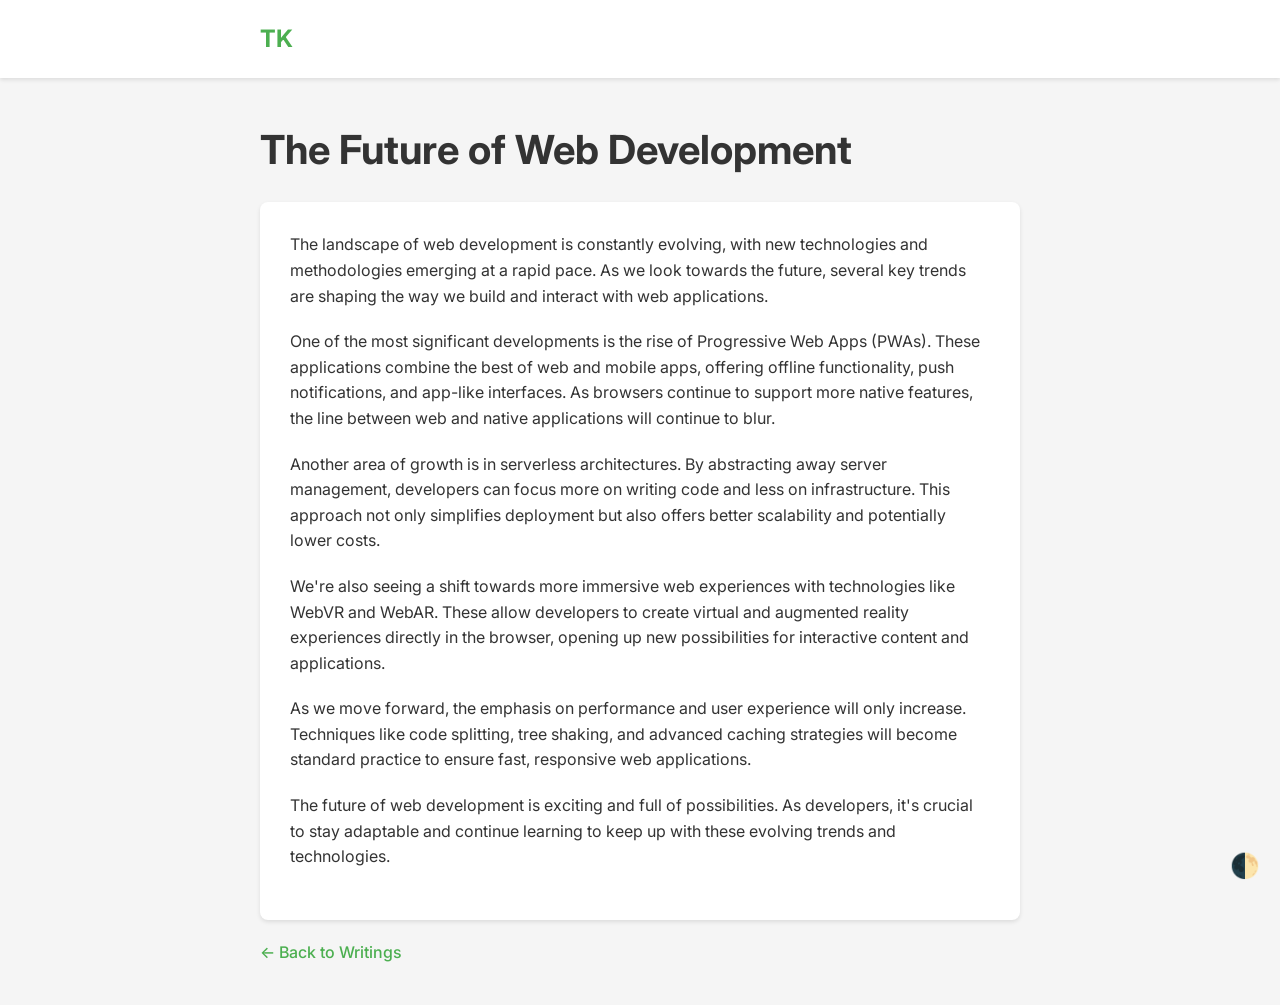
==== writings/writing1.html @ 6503d367 "Update writing1.html" ====
<!DOCTYPE html>
<html lang="en">
<head>
  <meta charset="UTF-8">
  <meta name="viewport" content="width=device-width, initial-scale=1.0">
  <title>Tanishk's Writings</title>
  <link rel="preconnect" href="https://fonts.googleapis.com">
  <link rel="preconnect" href="https://fonts.gstatic.com" crossorigin>
  <link href="https://fonts.googleapis.com/css2?family=Inter:wght@400;500;700&display=swap" rel="stylesheet">
  <style>
    :root {
      --bg-color: #f5f5f5;
      --text-color: #333333;
      --accent-color: #4caf50;
      --secondary-bg: #ffffff;
      --border-color: #e0e0e0;
    }

    .dark-mode {
      --bg-color: #131313;
      --text-color: #ffffff;
      --accent-color: #4caf50;
      --secondary-bg: #1a1a1a;
      --border-color: #333;
    }

    * {
      margin: 0;
      padding: 0;
      box-sizing: border-box;
    }

    body {
      background-color: var(--bg-color);
      color: var(--text-color);
      font-family: 'Inter', sans-serif;
      line-height: 1.6;
      transition: background-color 0.3s, color 0.3s;
    }

    .container {
      max-width: 800px;
      margin: 0 auto;
      padding: 0 20px;
    }

    header {
      background-color: var(--secondary-bg);
      padding: 20px 0;
      box-shadow: 0 2px 4px rgba(0,0,0,0.1);
    }

    nav {
      display: flex;
      justify-content: space-between;
      align-items: center;
    }

    .logo {
      font-size: 1.5rem;
      font-weight: 700;
      color: var(--accent-color);
      text-decoration: none;
    }

    main {
      padding: 40px 0;
    }

    h1 {
      font-size: 2.5rem;
      font-weight: 700;
      margin-bottom: 20px;
    }

    .content {
      background-color: var(--secondary-bg);
      padding: 30px;
      border-radius: 8px;
      box-shadow: 0 2px 4px rgba(0,0,0,0.1);
    }

    .content p {
      margin-bottom: 20px;
    }

    .back-link {
      display: inline-block;
      margin-top: 20px;
      color: var(--accent-color);
      text-decoration: none;
      font-weight: 500;
      transition: color 0.2s;
    }

    .back-link:hover {
      color: var(--text-color);
    }

    .theme-toggle {
      background: none;
      border: none;
      color: var(--text-color);
      font-size: 1.5rem;
      cursor: pointer;
      position: fixed;
      bottom: 20px;
      right: 20px;
      transition: color 0.2s;
    }

    .theme-toggle:hover {
      color: var(--accent-color);
    }

    @media (max-width: 768px) {
      .content {
        padding: 20px;
      }
    }
  </style>
</head>
<body>
  <header>
    <div class="container">
      <nav>
        <a href="/index.html" class="logo">TK</a>
      </nav>
    </div>
  </header>

  <main>
    <div class="container">
      <h1>The Future of Web Development</h1>
      <div class="content">
        <p>The landscape of web development is constantly evolving, with new technologies and methodologies emerging at a rapid pace. As we look towards the future, several key trends are shaping the way we build and interact with web applications.</p>
        
        <p>One of the most significant developments is the rise of Progressive Web Apps (PWAs). These applications combine the best of web and mobile apps, offering offline functionality, push notifications, and app-like interfaces. As browsers continue to support more native features, the line between web and native applications will continue to blur.</p>
        
        <p>Another area of growth is in serverless architectures. By abstracting away server management, developers can focus more on writing code and less on infrastructure. This approach not only simplifies deployment but also offers better scalability and potentially lower costs.</p>
        
        <p>We're also seeing a shift towards more immersive web experiences with technologies like WebVR and WebAR. These allow developers to create virtual and augmented reality experiences directly in the browser, opening up new possibilities for interactive content and applications.</p>
        
        <p>As we move forward, the emphasis on performance and user experience will only increase. Techniques like code splitting, tree shaking, and advanced caching strategies will become standard practice to ensure fast, responsive web applications.</p>
        
        <p>The future of web development is exciting and full of possibilities. As developers, it's crucial to stay adaptable and continue learning to keep up with these evolving trends and technologies.</p>
      </div>
      <a href="/index.html" class="back-link">← Back to Writings</a>
    </div>
  </main>

  <button class="theme-toggle" onclick="toggleTheme()">🌓</button>

  <script>
    function toggleTheme() {
      document.body.classList.toggle('dark-mode');
    }
  </script>
</body>
</html>
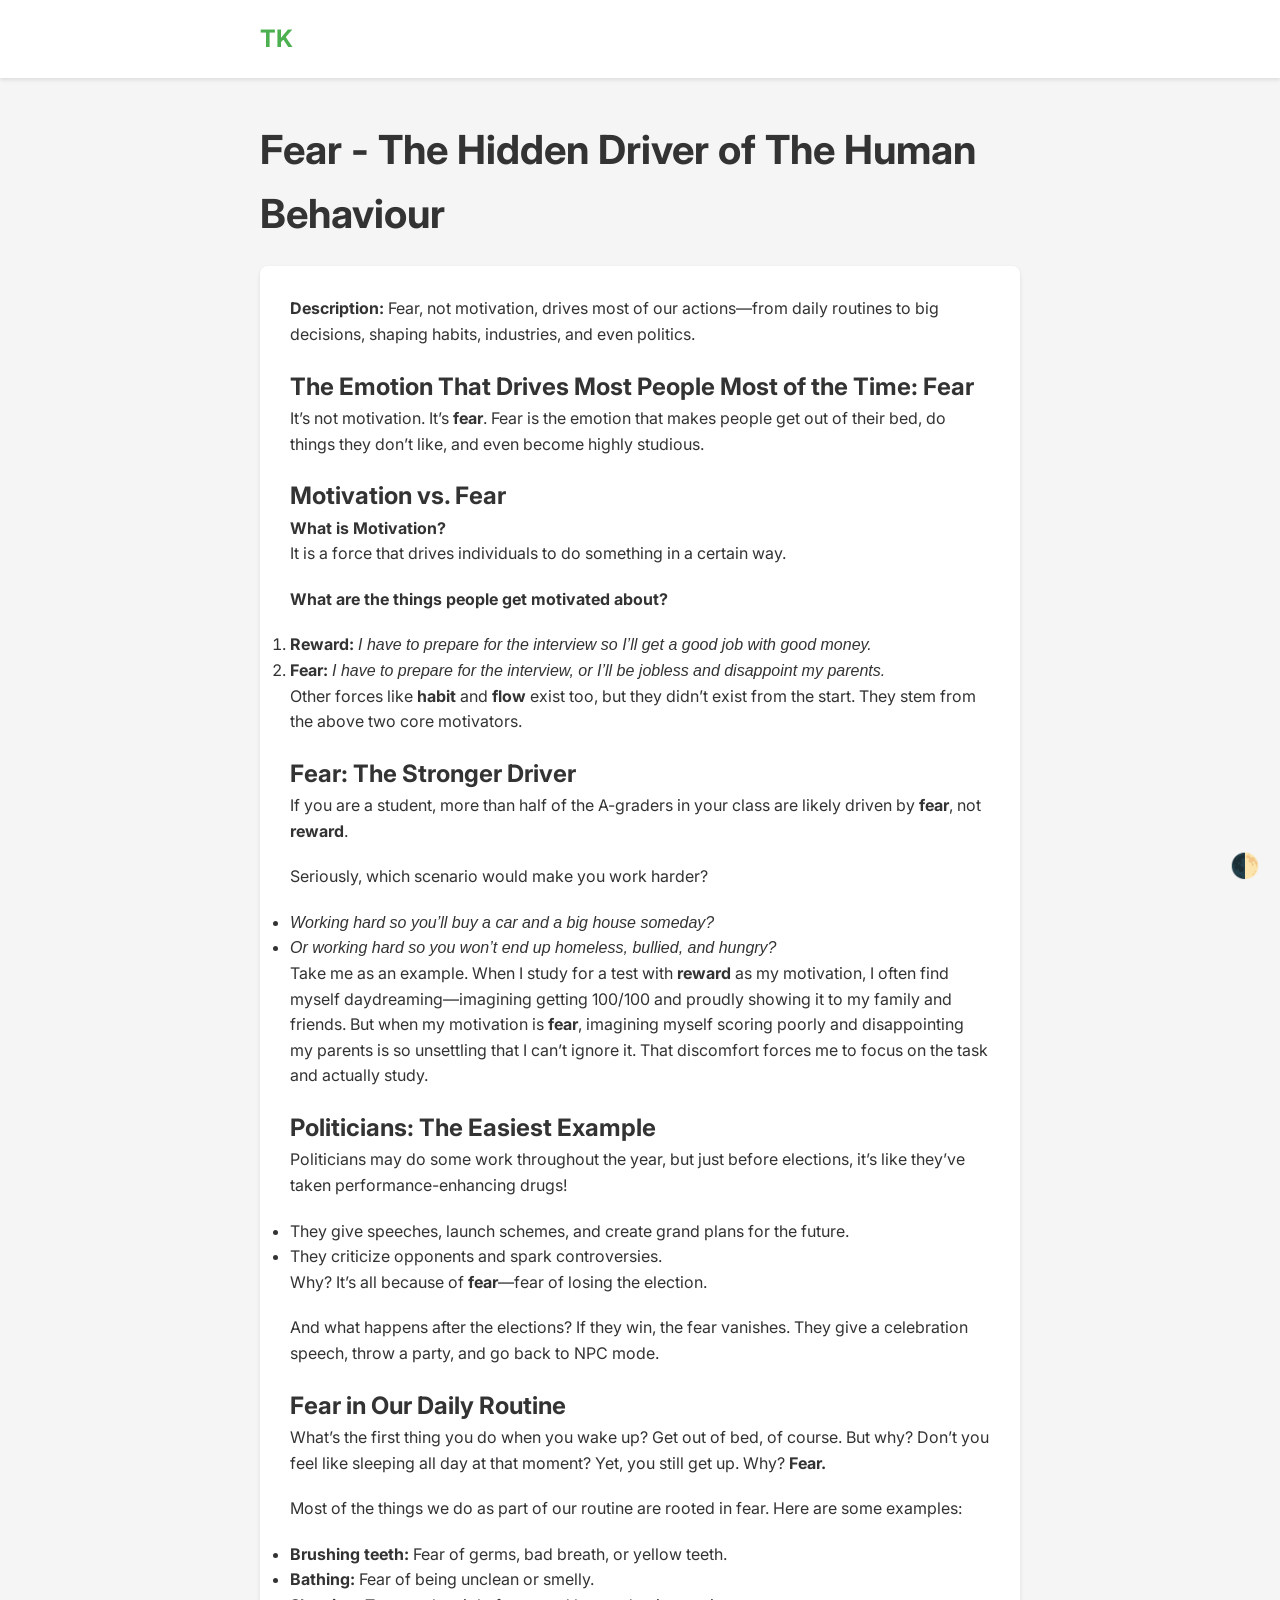
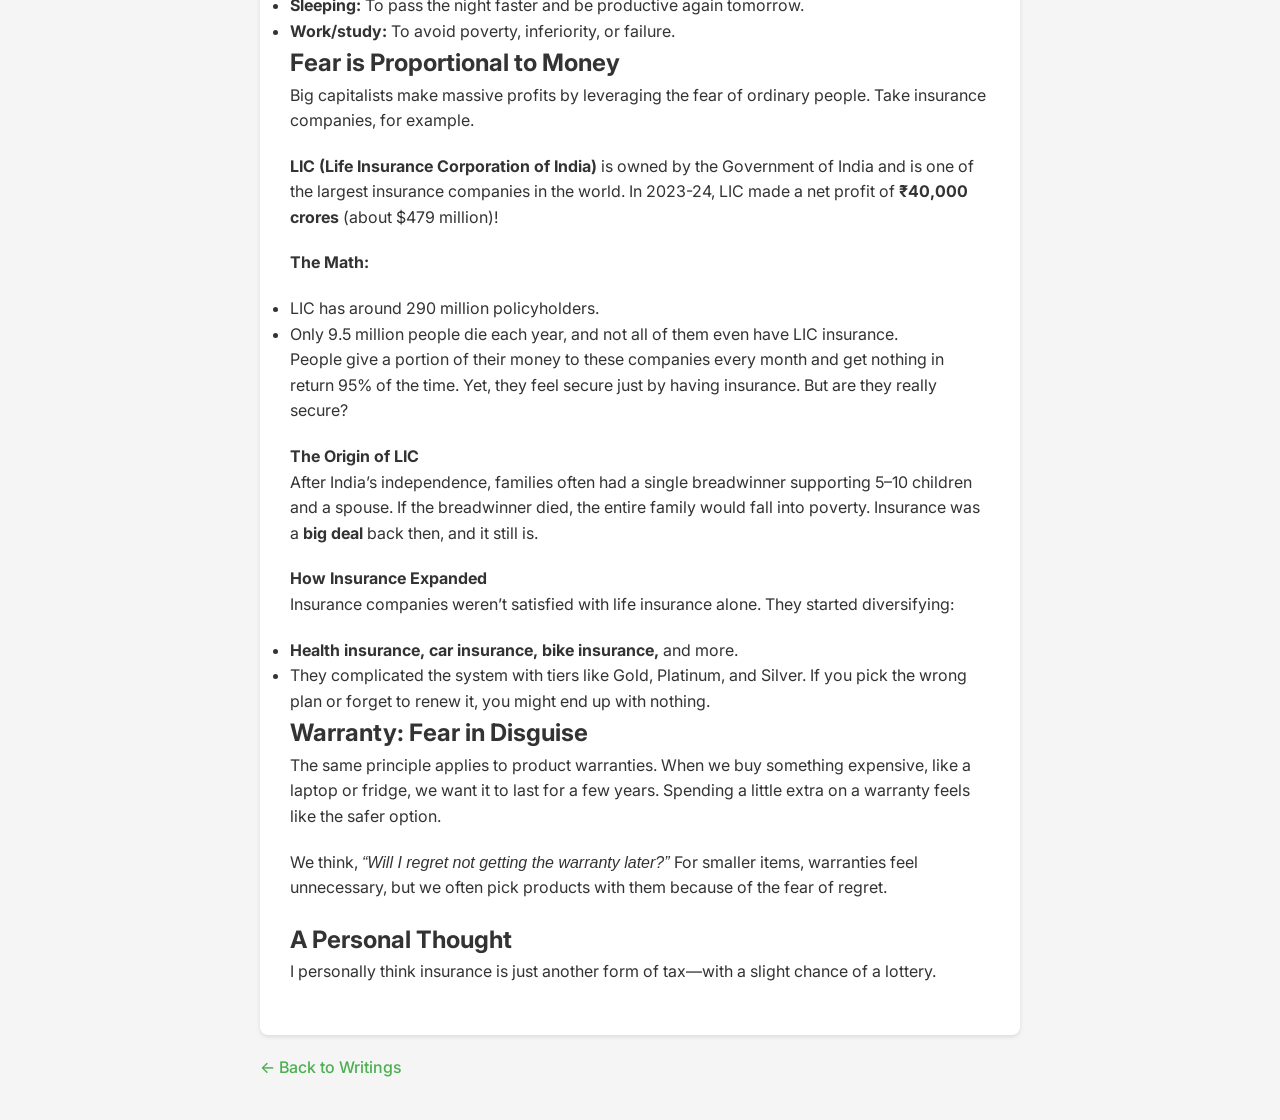
==== commit 1ec78abf: "Update writing1.html" ====
--- a/writings/writing1.html
+++ b/writings/writing1.html
@@ -3,7 +3,7 @@
 <head>
   <meta charset="UTF-8">
   <meta name="viewport" content="width=device-width, initial-scale=1.0">
-  <title>Tanishk's Writings</title>
+  <title>Fear - The Hidden Driver of Human Behavior</title>
   <link rel="preconnect" href="https://fonts.googleapis.com">
   <link rel="preconnect" href="https://fonts.gstatic.com" crossorigin>
   <link href="https://fonts.googleapis.com/css2?family=Inter:wght@400;500;700&display=swap" rel="stylesheet">
@@ -131,20 +131,74 @@
 
   <main>
     <div class="container">
-      <h1>The Future of Web Development</h1>
+      <h1>Fear - The Hidden Driver of The Human Behaviour</h1>
       <div class="content">
-        <p>The landscape of web development is constantly evolving, with new technologies and methodologies emerging at a rapid pace. As we look towards the future, several key trends are shaping the way we build and interact with web applications.</p>
-        
-        <p>One of the most significant developments is the rise of Progressive Web Apps (PWAs). These applications combine the best of web and mobile apps, offering offline functionality, push notifications, and app-like interfaces. As browsers continue to support more native features, the line between web and native applications will continue to blur.</p>
-        
-        <p>Another area of growth is in serverless architectures. By abstracting away server management, developers can focus more on writing code and less on infrastructure. This approach not only simplifies deployment but also offers better scalability and potentially lower costs.</p>
-        
-        <p>We're also seeing a shift towards more immersive web experiences with technologies like WebVR and WebAR. These allow developers to create virtual and augmented reality experiences directly in the browser, opening up new possibilities for interactive content and applications.</p>
-        
-        <p>As we move forward, the emphasis on performance and user experience will only increase. Techniques like code splitting, tree shaking, and advanced caching strategies will become standard practice to ensure fast, responsive web applications.</p>
-        
-        <p>The future of web development is exciting and full of possibilities. As developers, it's crucial to stay adaptable and continue learning to keep up with these evolving trends and technologies.</p>
-      </div>
+  <p><strong>Description:</strong> Fear, not motivation, drives most of our actions—from daily routines to big decisions, shaping habits, industries, and even politics.</p>
+  
+  <h2>The Emotion That Drives Most People Most of the Time: Fear</h2>
+  <p>It’s not motivation. It’s <strong>fear</strong>. Fear is the emotion that makes people get out of their bed, do things they don’t like, and even become highly studious.</p>
+  
+  <h2>Motivation vs. Fear</h2>
+  <p><strong>What is Motivation?</strong><br>It is a force that drives individuals to do something in a certain way.</p>
+  <p><strong>What are the things people get motivated about?</strong></p>
+  <ol>
+    <li><strong>Reward:</strong> <em>I have to prepare for the interview so I’ll get a good job with good money.</em></li>
+    <li><strong>Fear:</strong> <em>I have to prepare for the interview, or I’ll be jobless and disappoint my parents.</em></li>
+  </ol>
+  <p>Other forces like <strong>habit</strong> and <strong>flow</strong> exist too, but they didn’t exist from the start. They stem from the above two core motivators.</p>
+  
+  <h2>Fear: The Stronger Driver</h2>
+  <p>If you are a student, more than half of the A-graders in your class are likely driven by <strong>fear</strong>, not <strong>reward</strong>.</p>
+  <p>Seriously, which scenario would make you work harder?</p>
+  <ul>
+    <li><em>Working hard so you’ll buy a car and a big house someday?</em></li>
+    <li><em>Or working hard so you won’t end up homeless, bullied, and hungry?</em></li>
+  </ul>
+  <p>Take me as an example. When I study for a test with <strong>reward</strong> as my motivation, I often find myself daydreaming—imagining getting 100/100 and proudly showing it to my family and friends. But when my motivation is <strong>fear</strong>, imagining myself scoring poorly and disappointing my parents is so unsettling that I can’t ignore it. That discomfort forces me to focus on the task and actually study.</p>
+  
+  <h2>Politicians: The Easiest Example</h2>
+  <p>Politicians may do some work throughout the year, but just before elections, it’s like they’ve taken performance-enhancing drugs!</p>
+  <ul>
+    <li>They give speeches, launch schemes, and create grand plans for the future.</li>
+    <li>They criticize opponents and spark controversies.</li>
+  </ul>
+  <p>Why? It’s all because of <strong>fear</strong>—fear of losing the election.</p>
+  <p>And what happens after the elections? If they win, the fear vanishes. They give a celebration speech, throw a party, and go back to NPC mode.</p>
+  
+  <h2>Fear in Our Daily Routine</h2>
+  <p>What’s the first thing you do when you wake up? Get out of bed, of course. But why? Don’t you feel like sleeping all day at that moment? Yet, you still get up. Why? <strong>Fear.</strong></p>
+  <p>Most of the things we do as part of our routine are rooted in fear. Here are some examples:</p>
+  <ul>
+    <li><strong>Brushing teeth:</strong> Fear of germs, bad breath, or yellow teeth.</li>
+    <li><strong>Bathing:</strong> Fear of being unclean or smelly.</li>
+    <li><strong>Sleeping:</strong> To pass the night faster and be productive again tomorrow.</li>
+    <li><strong>Work/study:</strong> To avoid poverty, inferiority, or failure.</li>
+  </ul>
+  
+  <h2>Fear is Proportional to Money</h2>
+  <p>Big capitalists make massive profits by leveraging the fear of ordinary people. Take insurance companies, for example.</p>
+  <p><strong>LIC (Life Insurance Corporation of India)</strong> is owned by the Government of India and is one of the largest insurance companies in the world. In 2023-24, LIC made a net profit of <strong>₹40,000 crores</strong> (about $479 million)!</p>
+  <p><strong>The Math:</strong></p>
+  <ul>
+    <li>LIC has around 290 million policyholders.</li>
+    <li>Only 9.5 million people die each year, and not all of them even have LIC insurance.</li>
+  </ul>
+  <p>People give a portion of their money to these companies every month and get nothing in return 95% of the time. Yet, they feel secure just by having insurance. But are they really secure?</p>
+  <p><strong>The Origin of LIC</strong><br>After India’s independence, families often had a single breadwinner supporting 5–10 children and a spouse. If the breadwinner died, the entire family would fall into poverty. Insurance was a <strong>big deal</strong> back then, and it still is.</p>
+  <p><strong>How Insurance Expanded</strong><br>Insurance companies weren’t satisfied with life insurance alone. They started diversifying:</p>
+  <ul>
+    <li><strong>Health insurance, car insurance, bike insurance,</strong> and more.</li>
+    <li>They complicated the system with tiers like Gold, Platinum, and Silver. If you pick the wrong plan or forget to renew it, you might end up with nothing.</li>
+  </ul>
+  
+  <h2>Warranty: Fear in Disguise</h2>
+  <p>The same principle applies to product warranties. When we buy something expensive, like a laptop or fridge, we want it to last for a few years. Spending a little extra on a warranty feels like the safer option.</p>
+  <p>We think, <em>“Will I regret not getting the warranty later?”</em> For smaller items, warranties feel unnecessary, but we often pick products with them because of the fear of regret.</p>
+  
+  <h2>A Personal Thought</h2>
+  <p>I personally think insurance is just another form of tax—with a slight chance of a lottery.</p>
+</div>
+
       <a href="/index.html" class="back-link">← Back to Writings</a>
     </div>
   </main>
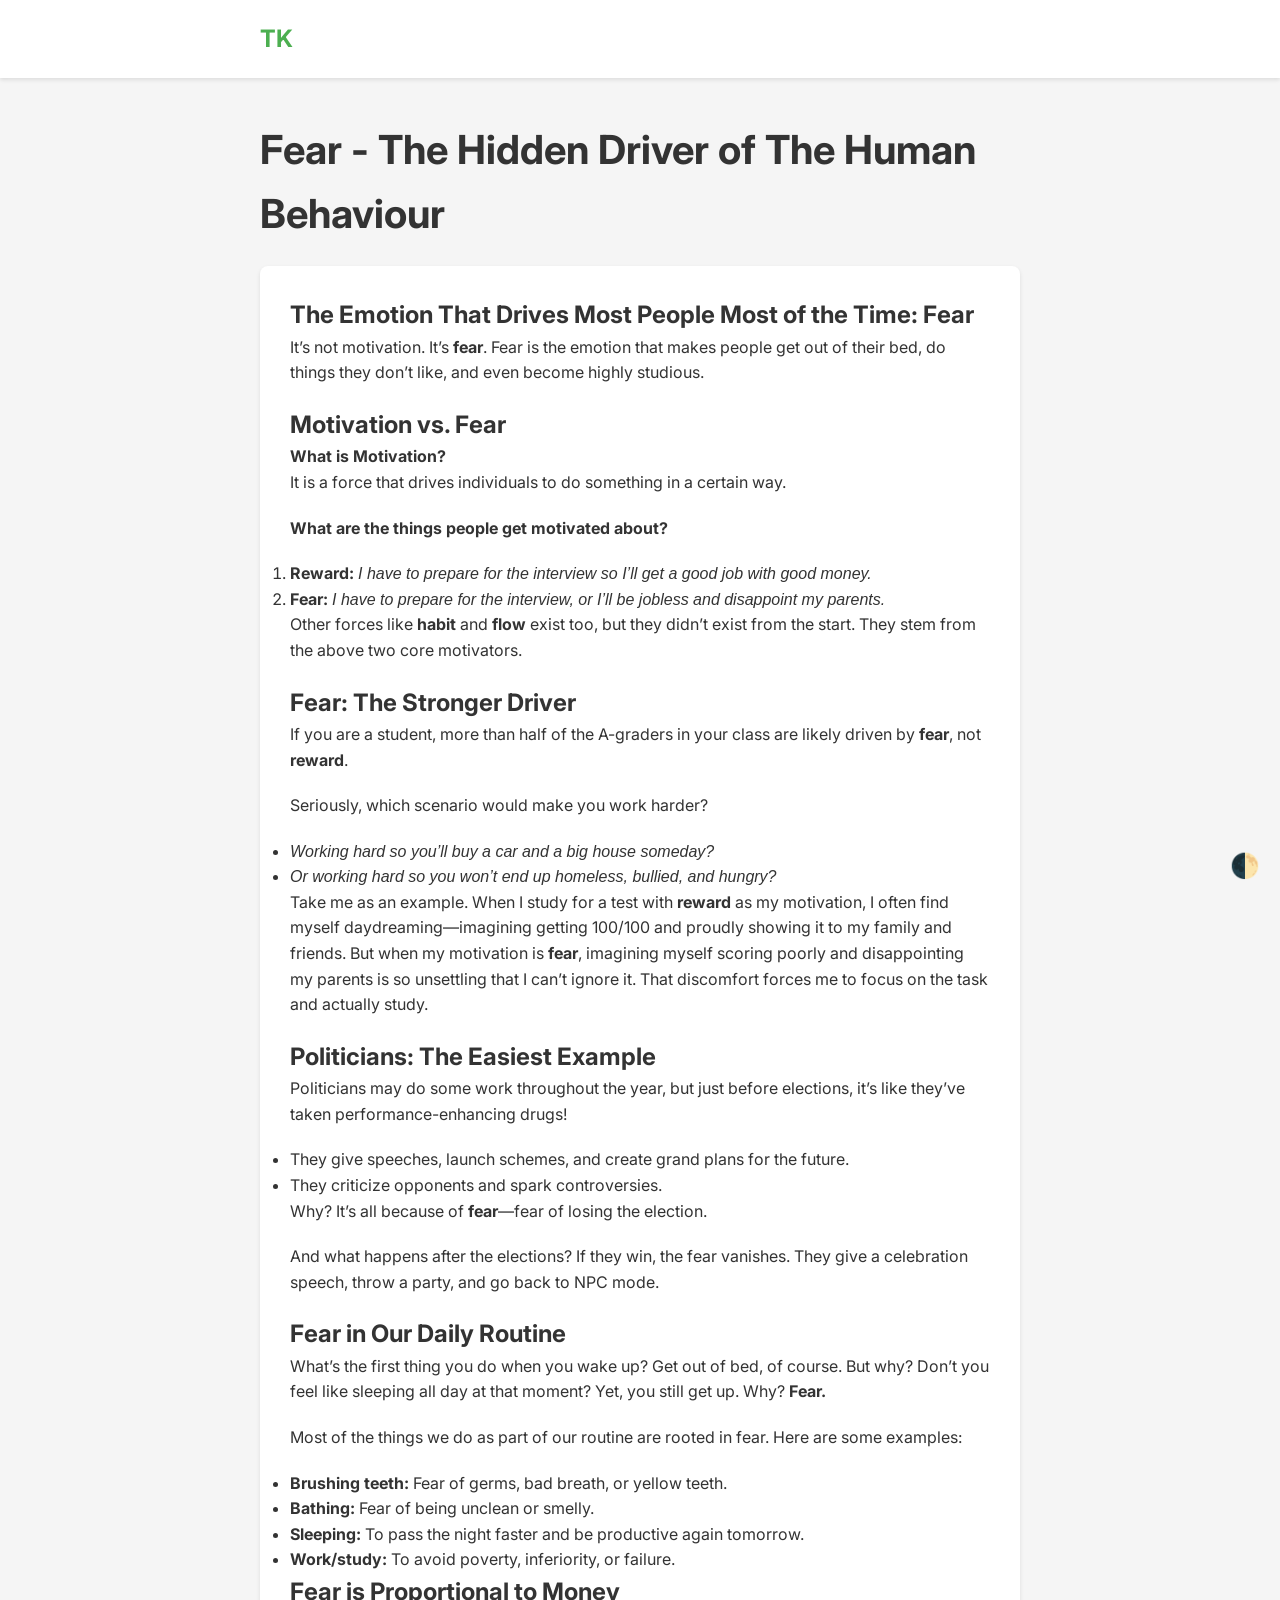
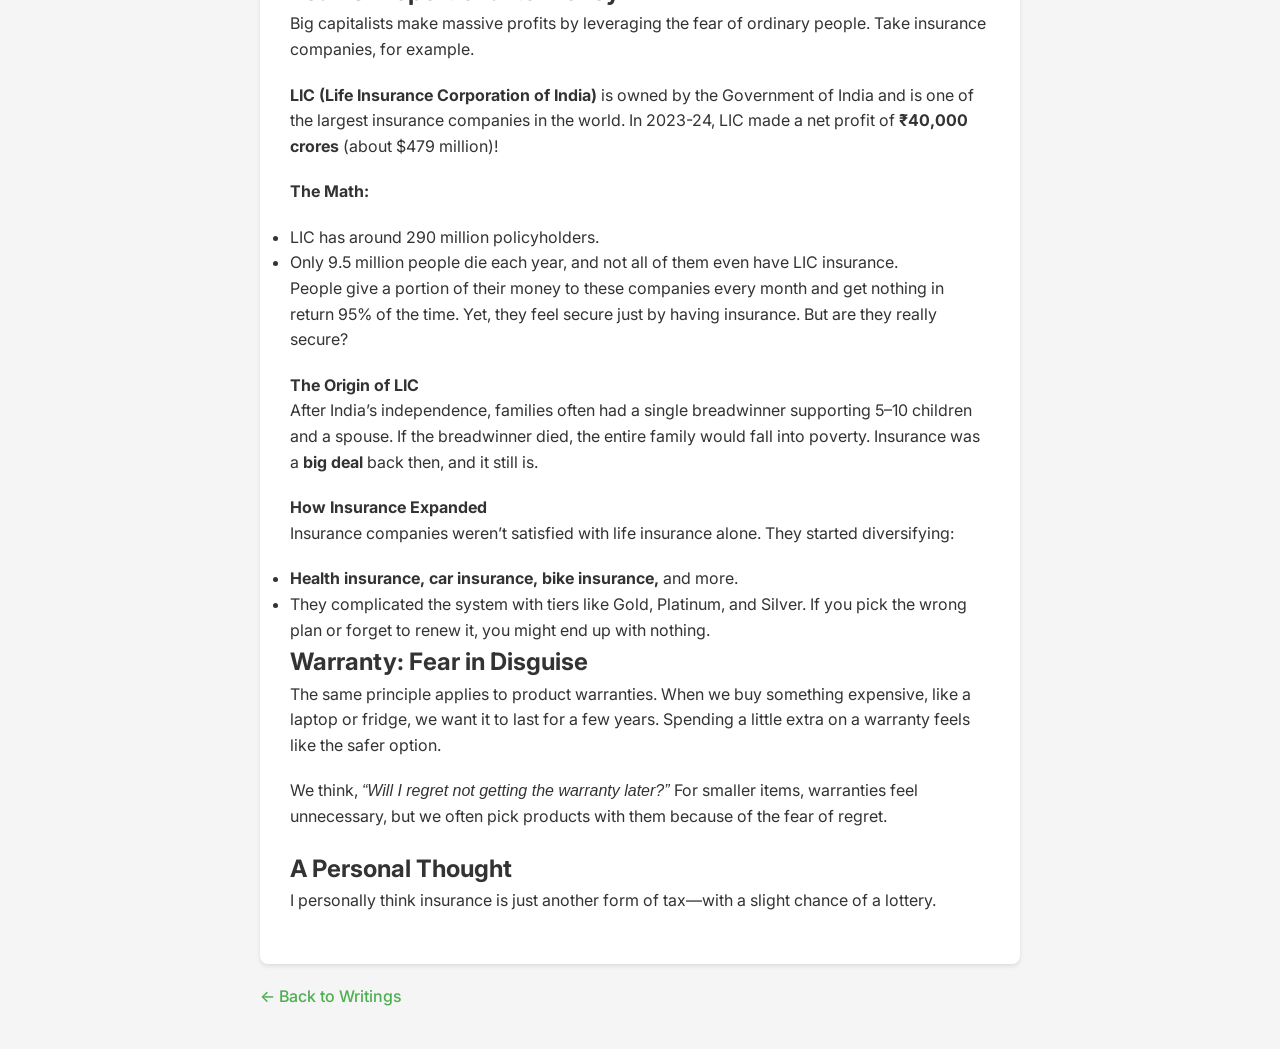
==== commit 4450dffd: "Update writing1.html" ====
--- a/writings/writing1.html
+++ b/writings/writing1.html
@@ -133,7 +133,6 @@
     <div class="container">
       <h1>Fear - The Hidden Driver of The Human Behaviour</h1>
       <div class="content">
-  <p><strong>Description:</strong> Fear, not motivation, drives most of our actions—from daily routines to big decisions, shaping habits, industries, and even politics.</p>
   
   <h2>The Emotion That Drives Most People Most of the Time: Fear</h2>
   <p>It’s not motivation. It’s <strong>fear</strong>. Fear is the emotion that makes people get out of their bed, do things they don’t like, and even become highly studious.</p>
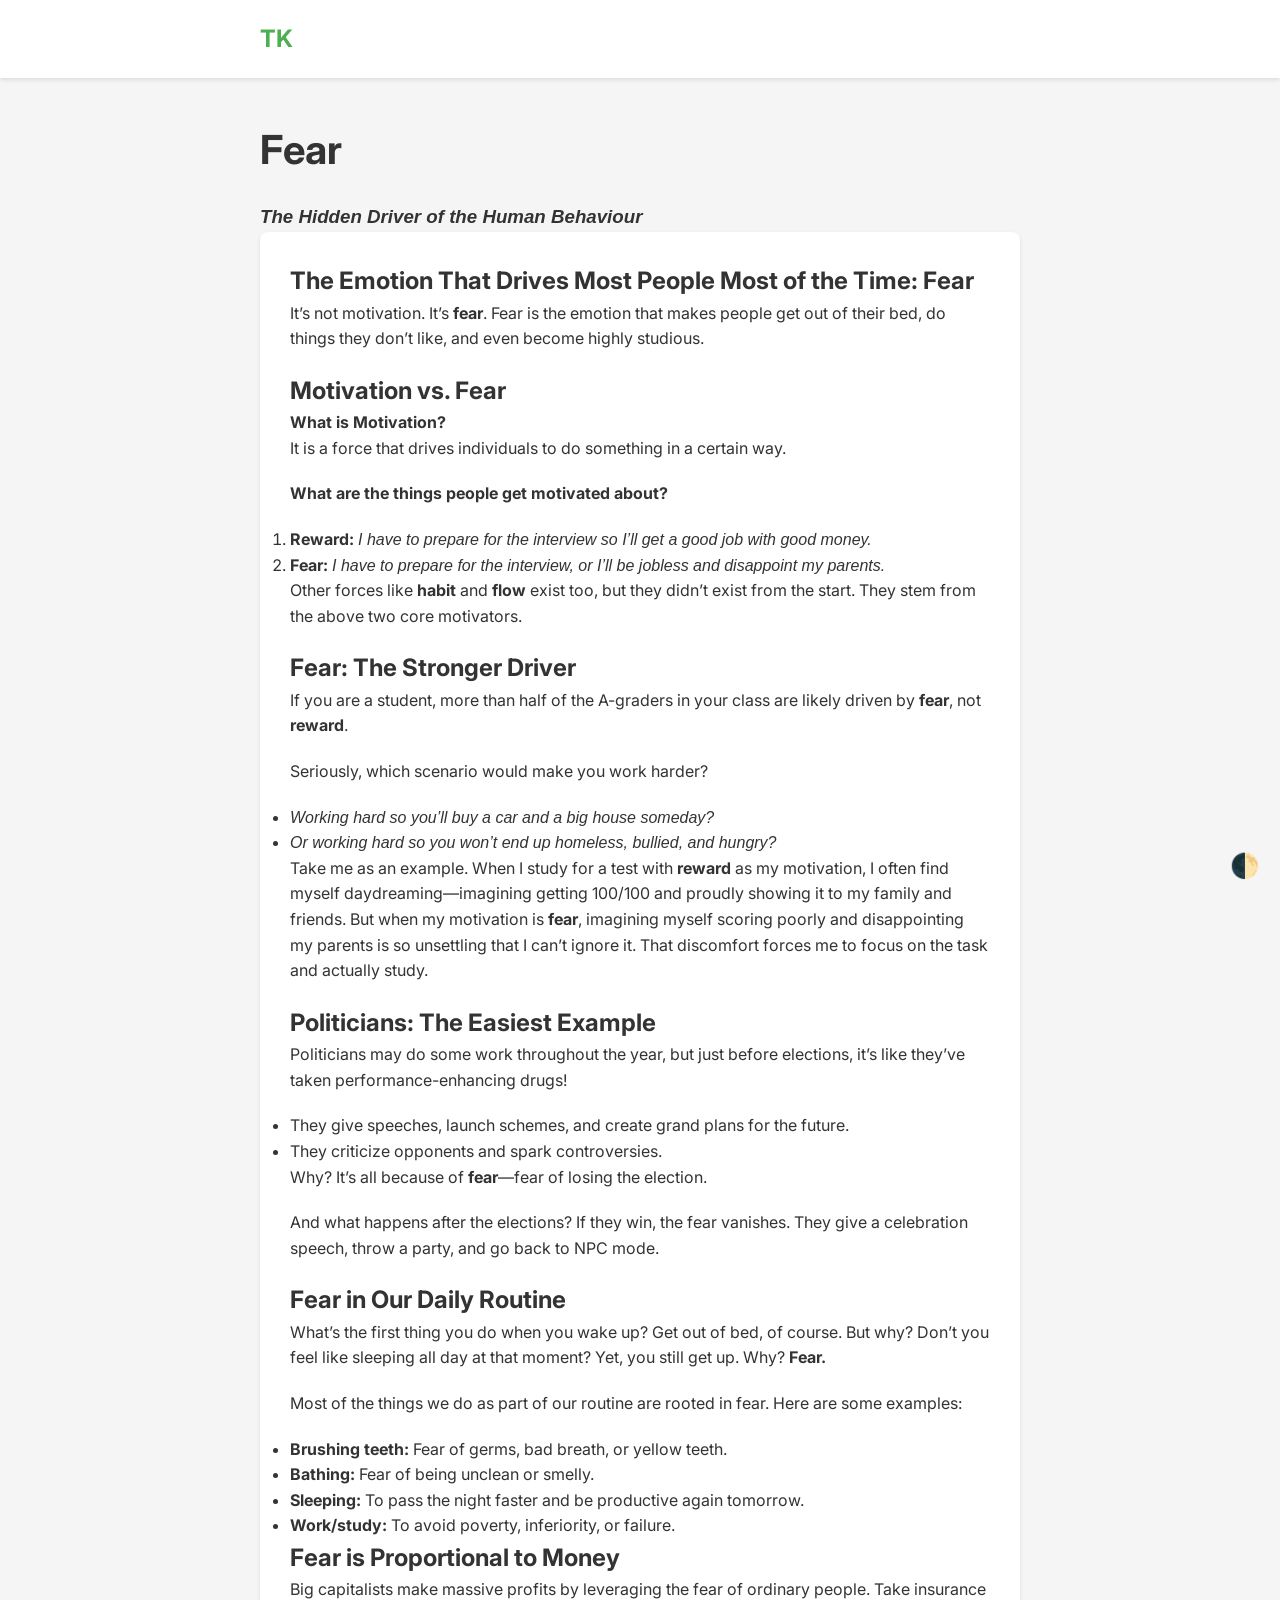
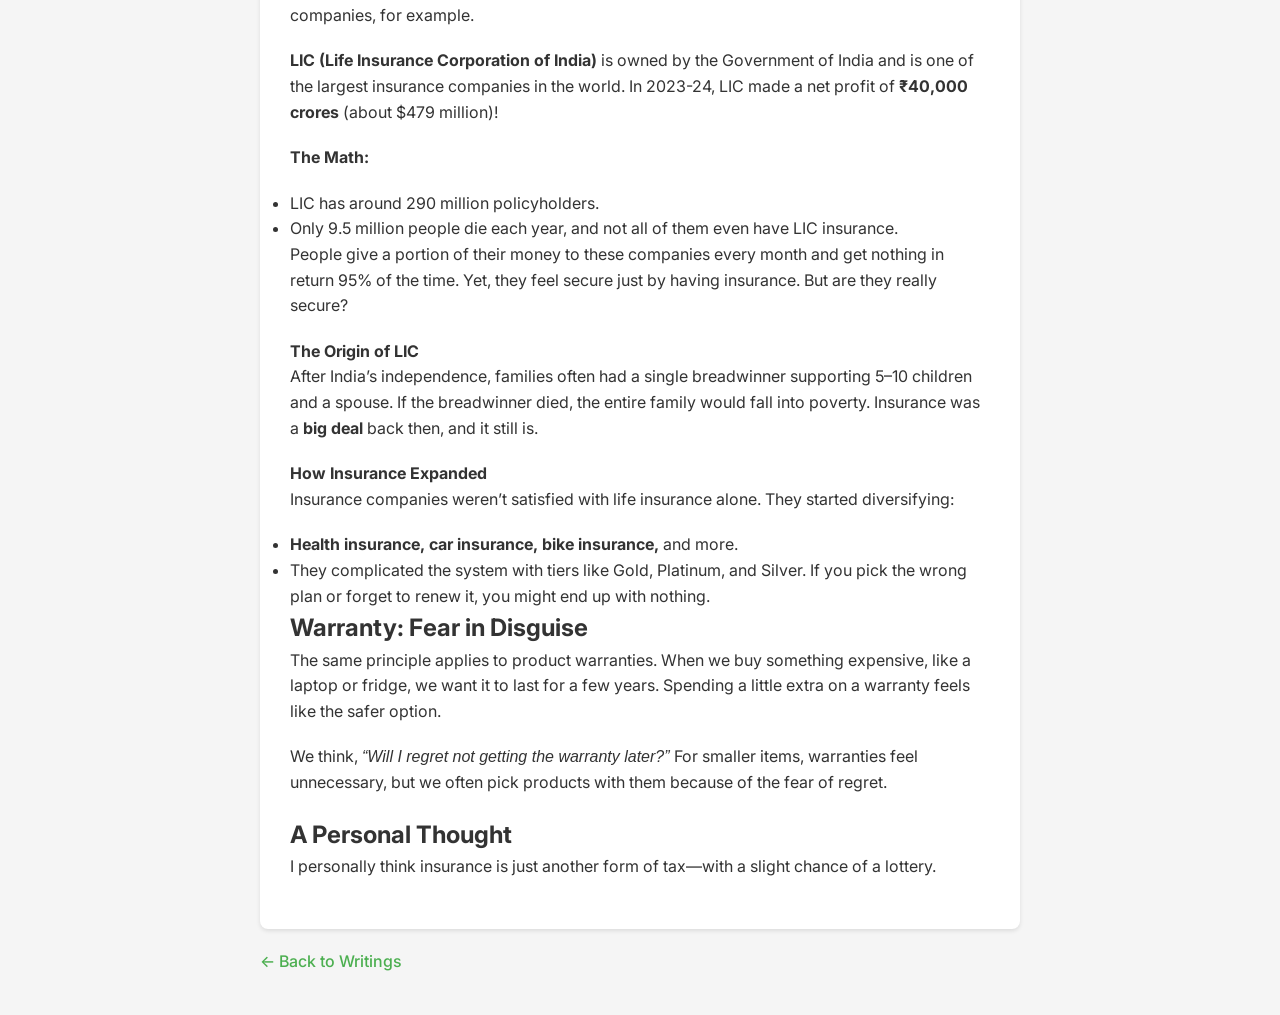
==== commit 6f80a01c: "Update writing1.html" ====
--- a/writings/writing1.html
+++ b/writings/writing1.html
@@ -131,7 +131,8 @@
 
   <main>
     <div class="container">
-      <h1>Fear - The Hidden Driver of The Human Behaviour</h1>
+      <h1>Fear</h1>
+      <h3><i>The Hidden Driver of the Human Behaviour</i></h3>
       <div class="content">
   
   <h2>The Emotion That Drives Most People Most of the Time: Fear</h2>
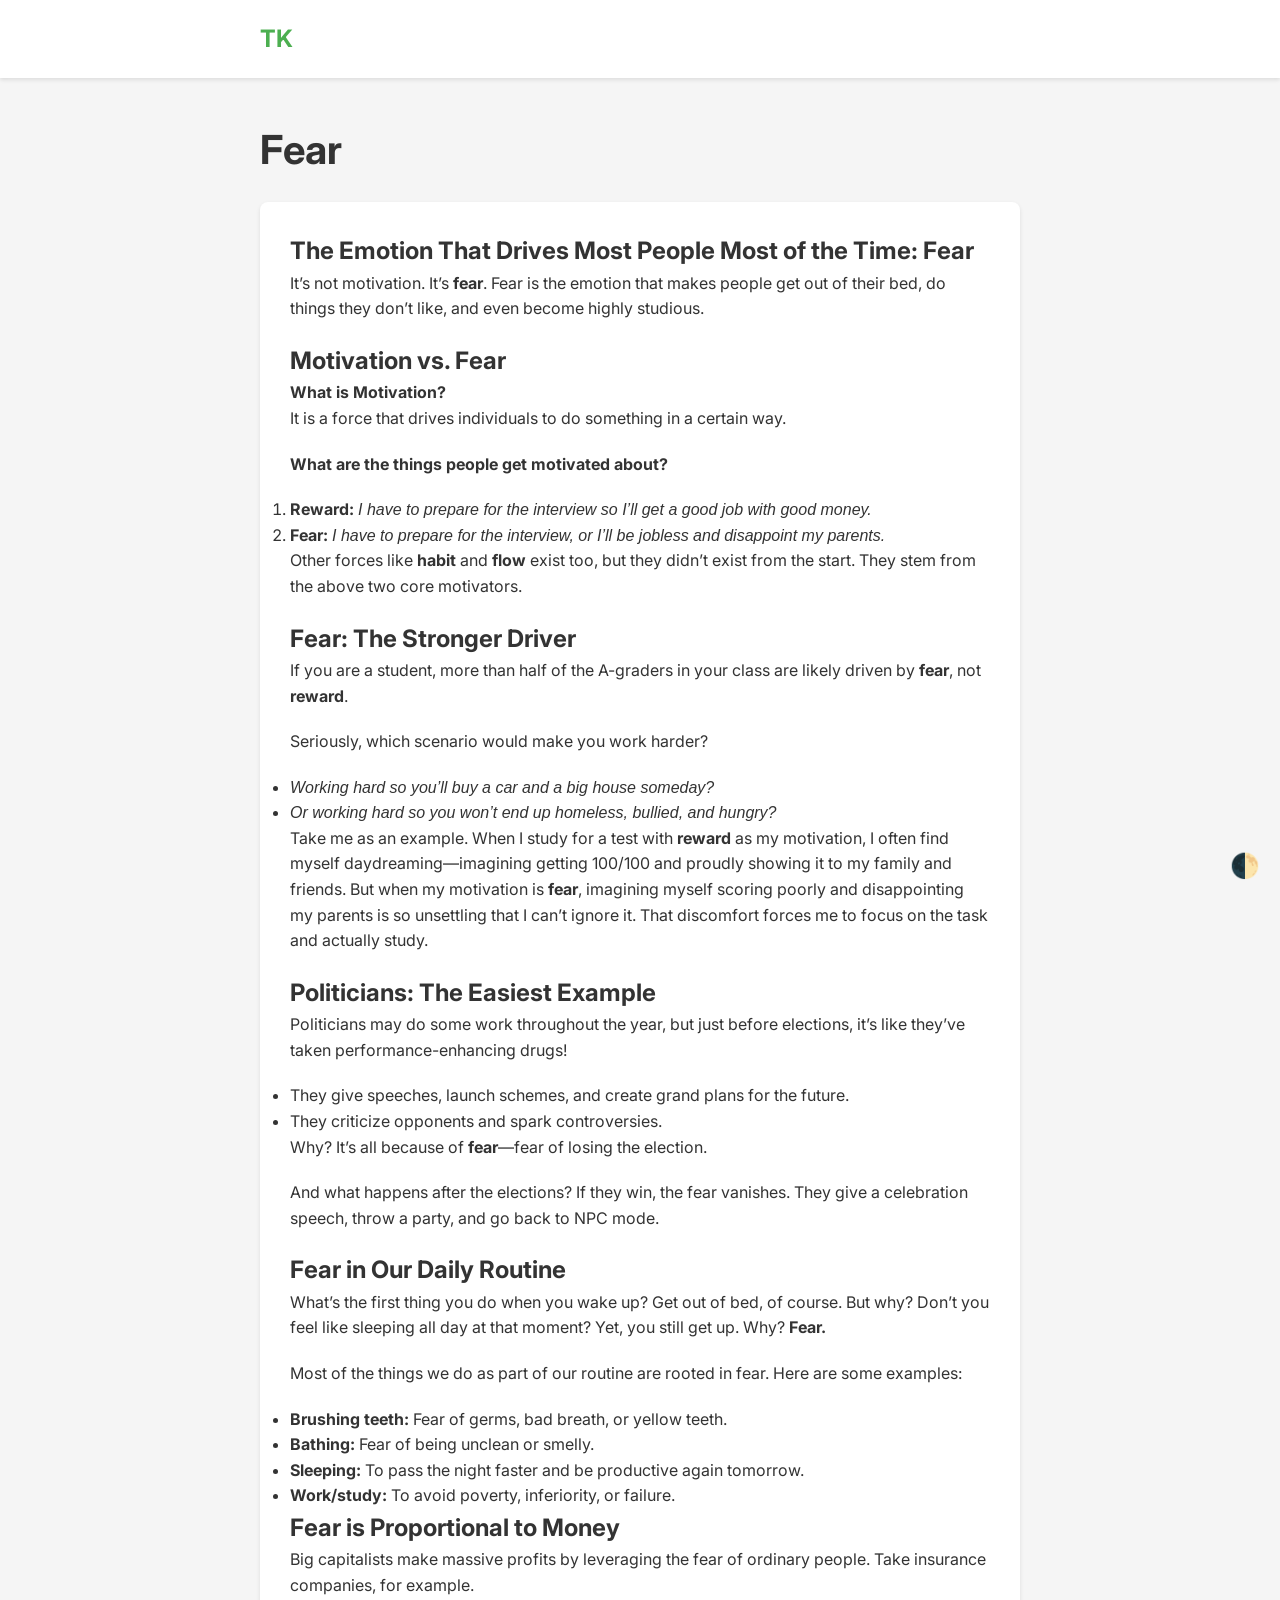
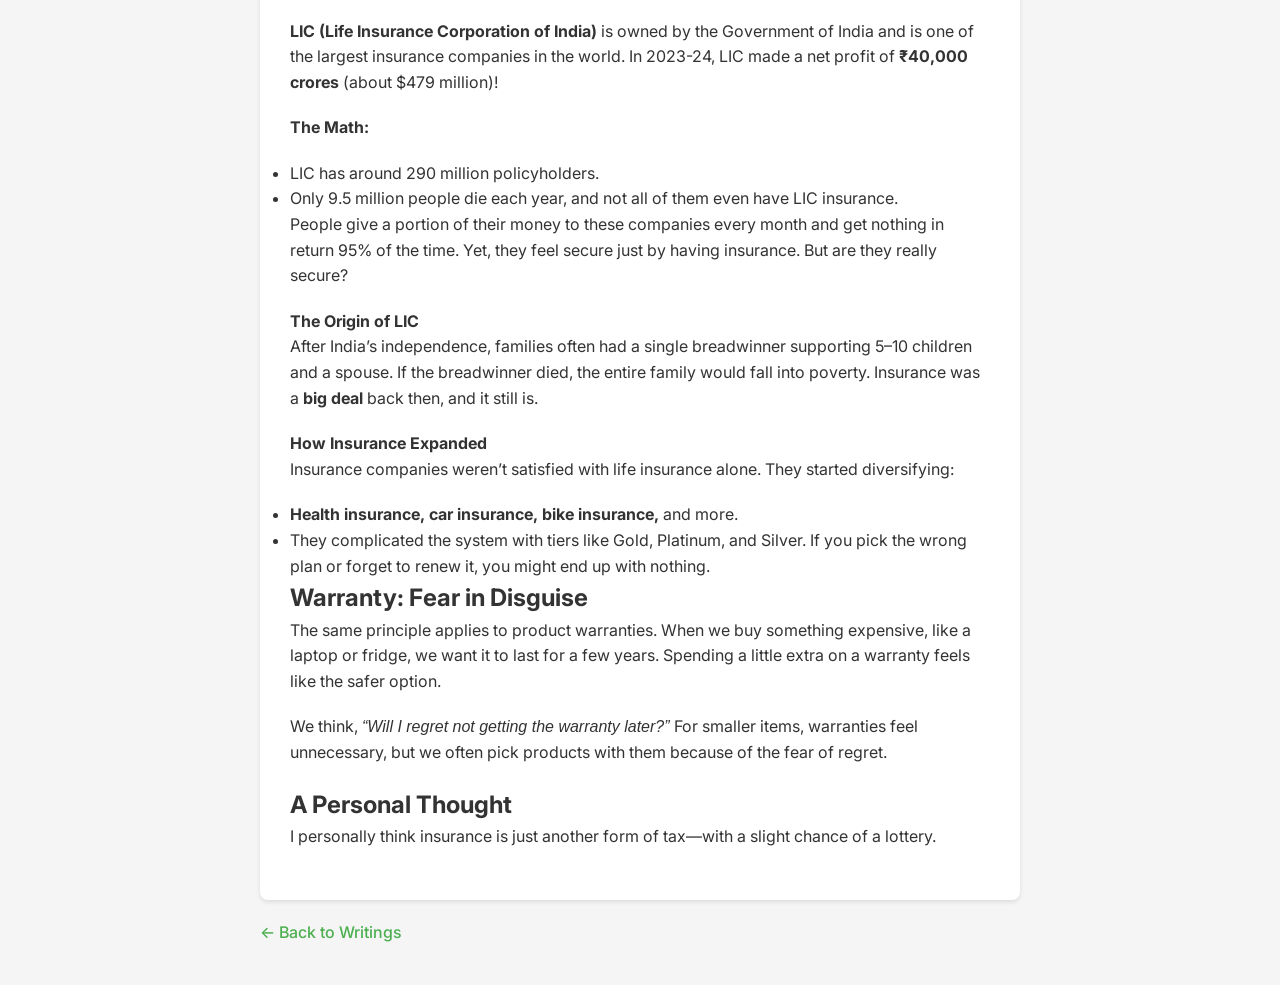
==== commit 29730048: "Update writing1.html" ====
--- a/writings/writing1.html
+++ b/writings/writing1.html
@@ -132,7 +132,6 @@
   <main>
     <div class="container">
       <h1>Fear</h1>
-      <h3><i>The Hidden Driver of the Human Behaviour</i></h3>
       <div class="content">
   
   <h2>The Emotion That Drives Most People Most of the Time: Fear</h2>
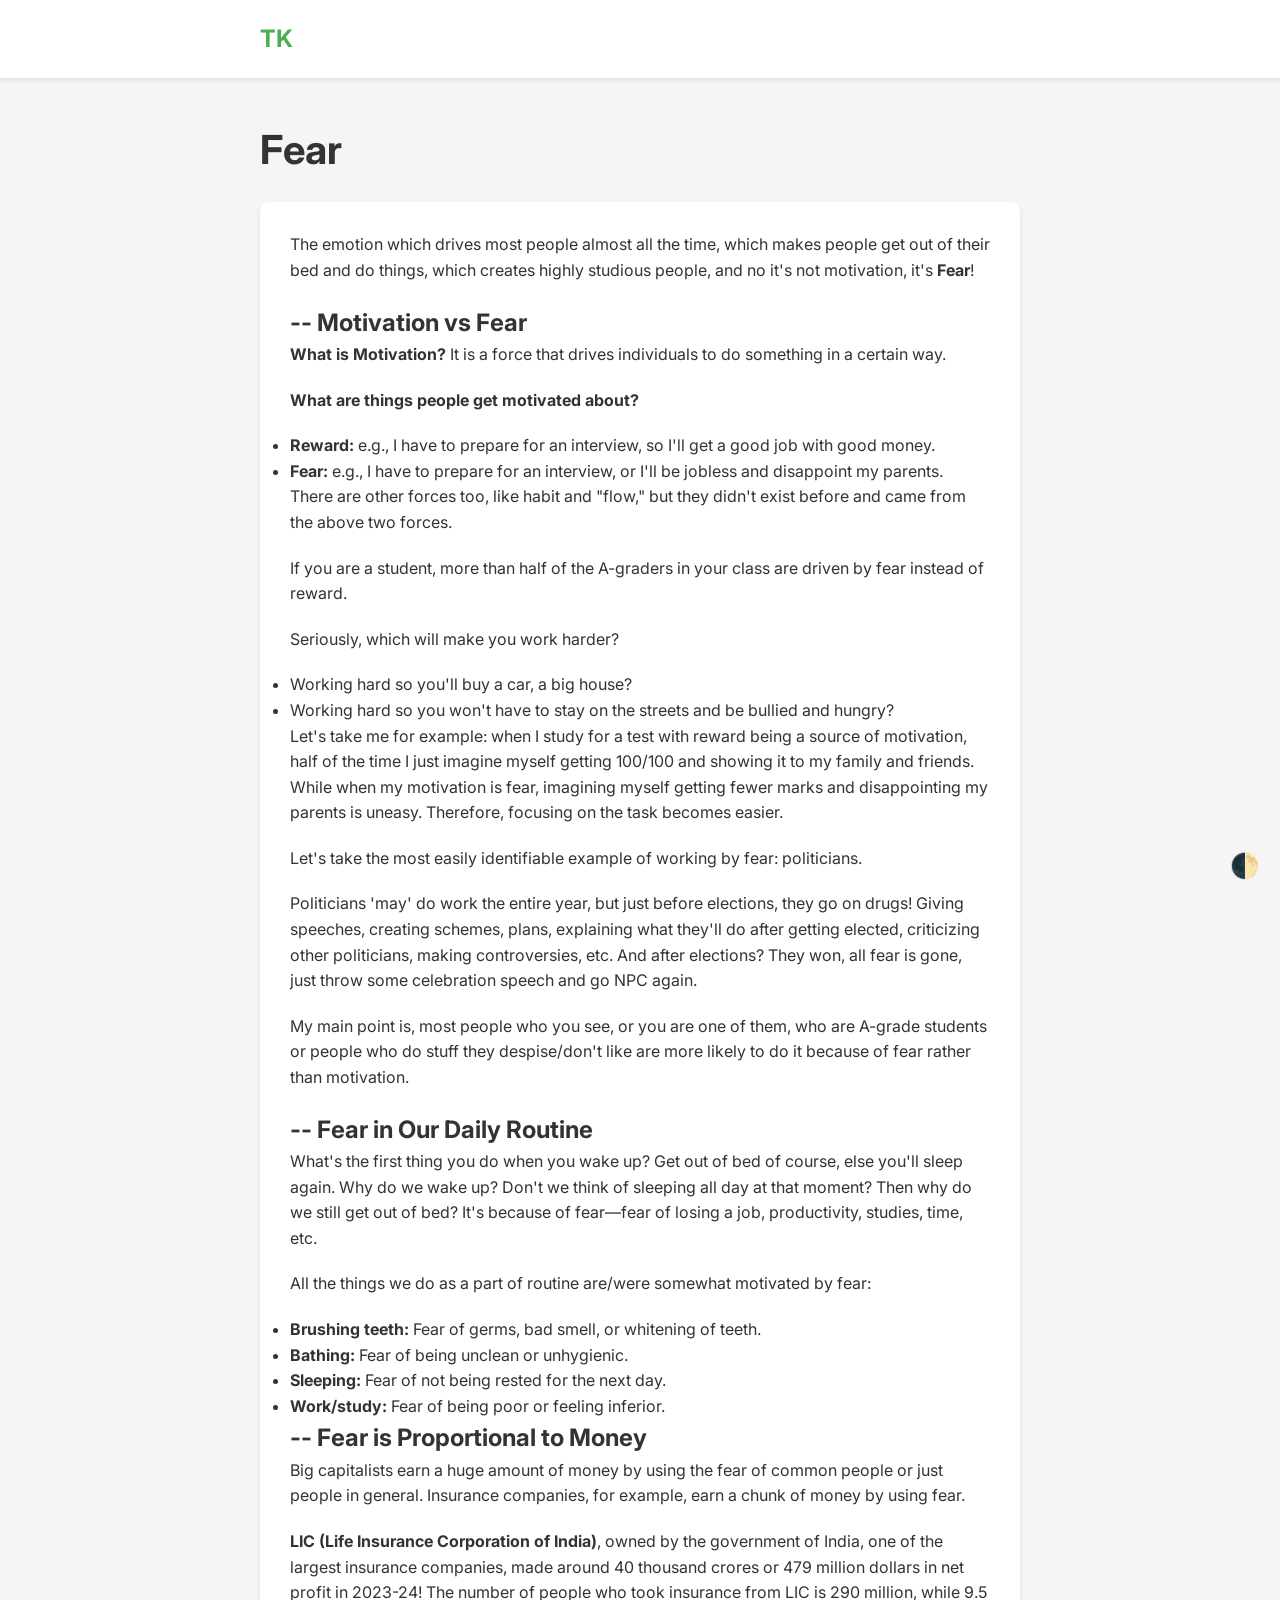
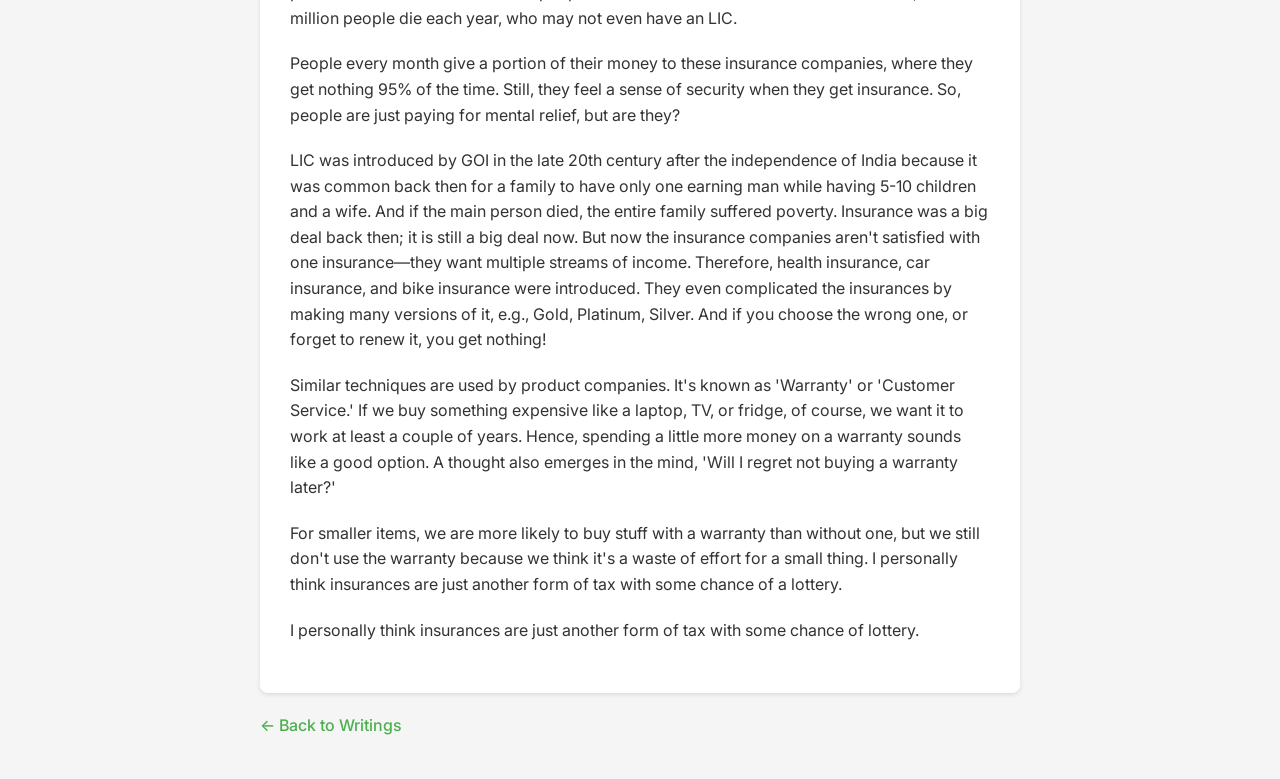
==== commit 841e38e1: "Update writing1.html" ====
--- a/writings/writing1.html
+++ b/writings/writing1.html
@@ -133,70 +133,59 @@
     <div class="container">
       <h1>Fear</h1>
       <div class="content">
-  
-  <h2>The Emotion That Drives Most People Most of the Time: Fear</h2>
-  <p>It’s not motivation. It’s <strong>fear</strong>. Fear is the emotion that makes people get out of their bed, do things they don’t like, and even become highly studious.</p>
-  
-  <h2>Motivation vs. Fear</h2>
-  <p><strong>What is Motivation?</strong><br>It is a force that drives individuals to do something in a certain way.</p>
-  <p><strong>What are the things people get motivated about?</strong></p>
-  <ol>
-    <li><strong>Reward:</strong> <em>I have to prepare for the interview so I’ll get a good job with good money.</em></li>
-    <li><strong>Fear:</strong> <em>I have to prepare for the interview, or I’ll be jobless and disappoint my parents.</em></li>
-  </ol>
-  <p>Other forces like <strong>habit</strong> and <strong>flow</strong> exist too, but they didn’t exist from the start. They stem from the above two core motivators.</p>
-  
-  <h2>Fear: The Stronger Driver</h2>
-  <p>If you are a student, more than half of the A-graders in your class are likely driven by <strong>fear</strong>, not <strong>reward</strong>.</p>
-  <p>Seriously, which scenario would make you work harder?</p>
+  <p>The emotion which drives most people almost all the time, which makes people get out of their bed and do things, which creates highly studious people, and no it's not motivation, it's <strong>Fear</strong>!</p>
+
+  <h2>-- Motivation vs Fear</h2>
+  <p><strong>What is Motivation?</strong> It is a force that drives individuals to do something in a certain way.</p>
+
+  <p><strong>What are things people get motivated about?</strong></p>
   <ul>
-    <li><em>Working hard so you’ll buy a car and a big house someday?</em></li>
-    <li><em>Or working hard so you won’t end up homeless, bullied, and hungry?</em></li>
+    <li><strong>Reward:</strong> e.g., I have to prepare for an interview, so I'll get a good job with good money.</li>
+    <li><strong>Fear:</strong> e.g., I have to prepare for an interview, or I'll be jobless and disappoint my parents.</li>
   </ul>
-  <p>Take me as an example. When I study for a test with <strong>reward</strong> as my motivation, I often find myself daydreaming—imagining getting 100/100 and proudly showing it to my family and friends. But when my motivation is <strong>fear</strong>, imagining myself scoring poorly and disappointing my parents is so unsettling that I can’t ignore it. That discomfort forces me to focus on the task and actually study.</p>
-  
-  <h2>Politicians: The Easiest Example</h2>
-  <p>Politicians may do some work throughout the year, but just before elections, it’s like they’ve taken performance-enhancing drugs!</p>
+
+  <p>There are other forces too, like habit and "flow," but they didn't exist before and came from the above two forces.</p>
+
+  <p>If you are a student, more than half of the A-graders in your class are driven by fear instead of reward.</p>
+
+  <p>Seriously, which will make you work harder?</p>
   <ul>
-    <li>They give speeches, launch schemes, and create grand plans for the future.</li>
-    <li>They criticize opponents and spark controversies.</li>
+    <li>Working hard so you'll buy a car, a big house?</li>
+    <li>Working hard so you won't have to stay on the streets and be bullied and hungry?</li>
   </ul>
-  <p>Why? It’s all because of <strong>fear</strong>—fear of losing the election.</p>
-  <p>And what happens after the elections? If they win, the fear vanishes. They give a celebration speech, throw a party, and go back to NPC mode.</p>
-  
-  <h2>Fear in Our Daily Routine</h2>
-  <p>What’s the first thing you do when you wake up? Get out of bed, of course. But why? Don’t you feel like sleeping all day at that moment? Yet, you still get up. Why? <strong>Fear.</strong></p>
-  <p>Most of the things we do as part of our routine are rooted in fear. Here are some examples:</p>
+
+  <p>Let's take me for example: when I study for a test with reward being a source of motivation, half of the time I just imagine myself getting 100/100 and showing it to my family and friends. While when my motivation is fear, imagining myself getting fewer marks and disappointing my parents is uneasy. Therefore, focusing on the task becomes easier.</p>
+
+  <p>Let's take the most easily identifiable example of working by fear: politicians.</p>
+  <p>Politicians 'may' do work the entire year, but just before elections, they go on drugs! Giving speeches, creating schemes, plans, explaining what they'll do after getting elected, criticizing other politicians, making controversies, etc. And after elections? They won, all fear is gone, just throw some celebration speech and go NPC again.</p>
+
+  <p>My main point is, most people who you see, or you are one of them, who are A-grade students or people who do stuff they despise/don't like are more likely to do it because of fear rather than motivation.</p>
+
+  <h2>-- Fear in Our Daily Routine</h2>
+  <p>What's the first thing you do when you wake up? Get out of bed of course, else you'll sleep again. Why do we wake up? Don't we think of sleeping all day at that moment? Then why do we still get out of bed? It's because of fear—fear of losing a job, productivity, studies, time, etc.</p>
+  <p>All the things we do as a part of routine are/were somewhat motivated by fear:</p>
   <ul>
-    <li><strong>Brushing teeth:</strong> Fear of germs, bad breath, or yellow teeth.</li>
-    <li><strong>Bathing:</strong> Fear of being unclean or smelly.</li>
-    <li><strong>Sleeping:</strong> To pass the night faster and be productive again tomorrow.</li>
-    <li><strong>Work/study:</strong> To avoid poverty, inferiority, or failure.</li>
+    <li><strong>Brushing teeth:</strong> Fear of germs, bad smell, or whitening of teeth.</li>
+    <li><strong>Bathing:</strong> Fear of being unclean or unhygienic.</li>
+    <li><strong>Sleeping:</strong> Fear of not being rested for the next day.</li>
+    <li><strong>Work/study:</strong> Fear of being poor or feeling inferior.</li>
   </ul>
-  
-  <h2>Fear is Proportional to Money</h2>
-  <p>Big capitalists make massive profits by leveraging the fear of ordinary people. Take insurance companies, for example.</p>
-  <p><strong>LIC (Life Insurance Corporation of India)</strong> is owned by the Government of India and is one of the largest insurance companies in the world. In 2023-24, LIC made a net profit of <strong>₹40,000 crores</strong> (about $479 million)!</p>
-  <p><strong>The Math:</strong></p>
-  <ul>
-    <li>LIC has around 290 million policyholders.</li>
-    <li>Only 9.5 million people die each year, and not all of them even have LIC insurance.</li>
-  </ul>
-  <p>People give a portion of their money to these companies every month and get nothing in return 95% of the time. Yet, they feel secure just by having insurance. But are they really secure?</p>
-  <p><strong>The Origin of LIC</strong><br>After India’s independence, families often had a single breadwinner supporting 5–10 children and a spouse. If the breadwinner died, the entire family would fall into poverty. Insurance was a <strong>big deal</strong> back then, and it still is.</p>
-  <p><strong>How Insurance Expanded</strong><br>Insurance companies weren’t satisfied with life insurance alone. They started diversifying:</p>
-  <ul>
-    <li><strong>Health insurance, car insurance, bike insurance,</strong> and more.</li>
-    <li>They complicated the system with tiers like Gold, Platinum, and Silver. If you pick the wrong plan or forget to renew it, you might end up with nothing.</li>
-  </ul>
-  
-  <h2>Warranty: Fear in Disguise</h2>
-  <p>The same principle applies to product warranties. When we buy something expensive, like a laptop or fridge, we want it to last for a few years. Spending a little extra on a warranty feels like the safer option.</p>
-  <p>We think, <em>“Will I regret not getting the warranty later?”</em> For smaller items, warranties feel unnecessary, but we often pick products with them because of the fear of regret.</p>
-  
-  <h2>A Personal Thought</h2>
-  <p>I personally think insurance is just another form of tax—with a slight chance of a lottery.</p>
-</div>
+
+  <h2>-- Fear is Proportional to Money</h2>
+  <p>Big capitalists earn a huge amount of money by using the fear of common people or just people in general. Insurance companies, for example, earn a chunk of money by using fear.</p>
+
+  <p><strong>LIC (Life Insurance Corporation of India)</strong>, owned by the government of India, one of the largest insurance companies, made around 40 thousand crores or 479 million dollars in net profit in 2023-24! The number of people who took insurance from LIC is 290 million, while 9.5 million people die each year, who may not even have an LIC.</p>
+
+  <p>People every month give a portion of their money to these insurance companies, where they get nothing 95% of the time. Still, they feel a sense of security when they get insurance. So, people are just paying for mental relief, but are they?</p>
+
+  <p>LIC was introduced by GOI in the late 20th century after the independence of India because it was common back then for a family to have only one earning man while having 5-10 children and a wife. And if the main person died, the entire family suffered poverty. Insurance was a big deal back then; it is still a big deal now. But now the insurance companies aren't satisfied with one insurance—they want multiple streams of income. Therefore, health insurance, car insurance, and bike insurance were introduced. They even complicated the insurances by making many versions of it, e.g., Gold, Platinum, Silver. And if you choose the wrong one, or forget to renew it, you get nothing!</p>
+
+  <p>Similar techniques are used by product companies. It's known as 'Warranty' or 'Customer Service.' If we buy something expensive like a laptop, TV, or fridge, of course, we want it to work at least a couple of years. Hence, spending a little more money on a warranty sounds like a good option. A thought also emerges in the mind, 'Will I regret not buying a warranty later?'</p>
+
+  <p>For smaller items, we are more likely to buy stuff with a warranty than without one, but we still don't use the warranty because we think it's a waste of effort for a small thing. I personally think insurances are just another form of tax with some chance of a lottery.</p>
+<p>I personally think insurances are just another form of tax with some chance of lottery.</p>
+      </div>
+
 
       <a href="/index.html" class="back-link">← Back to Writings</a>
     </div>
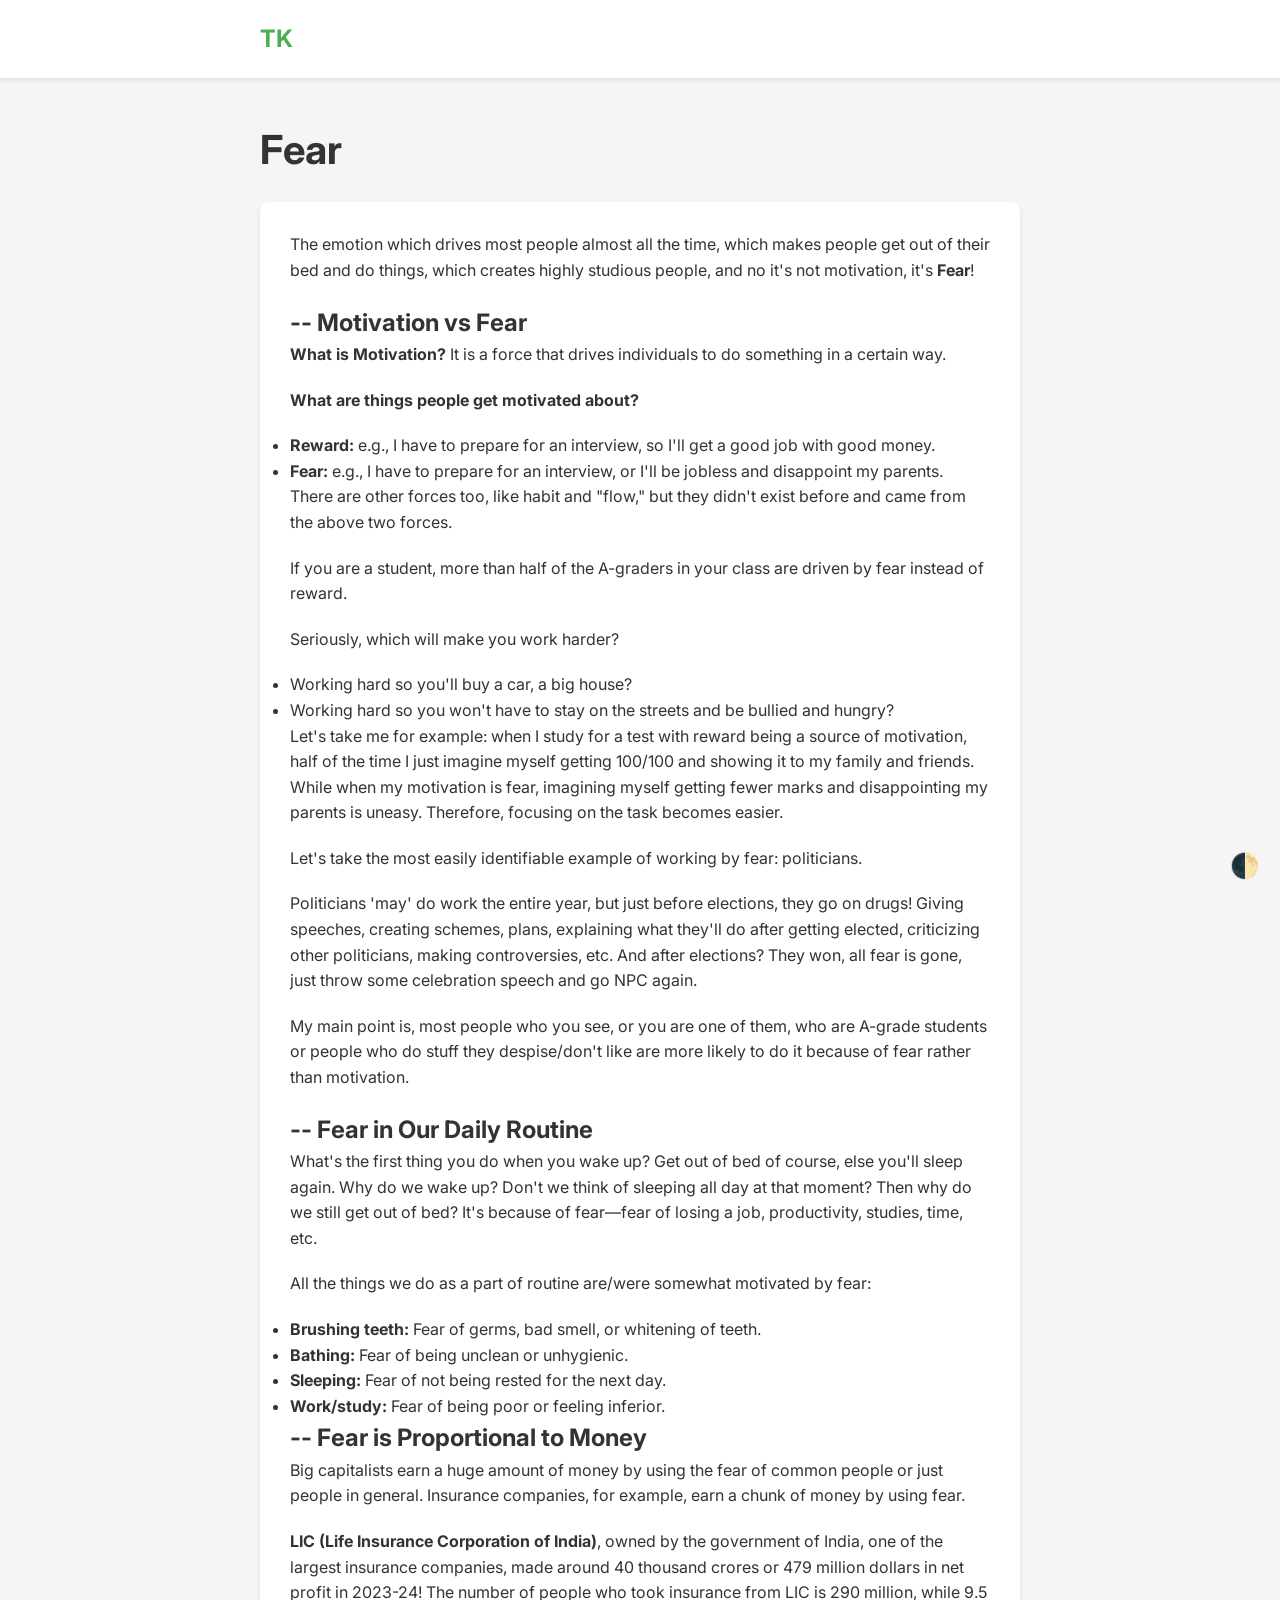
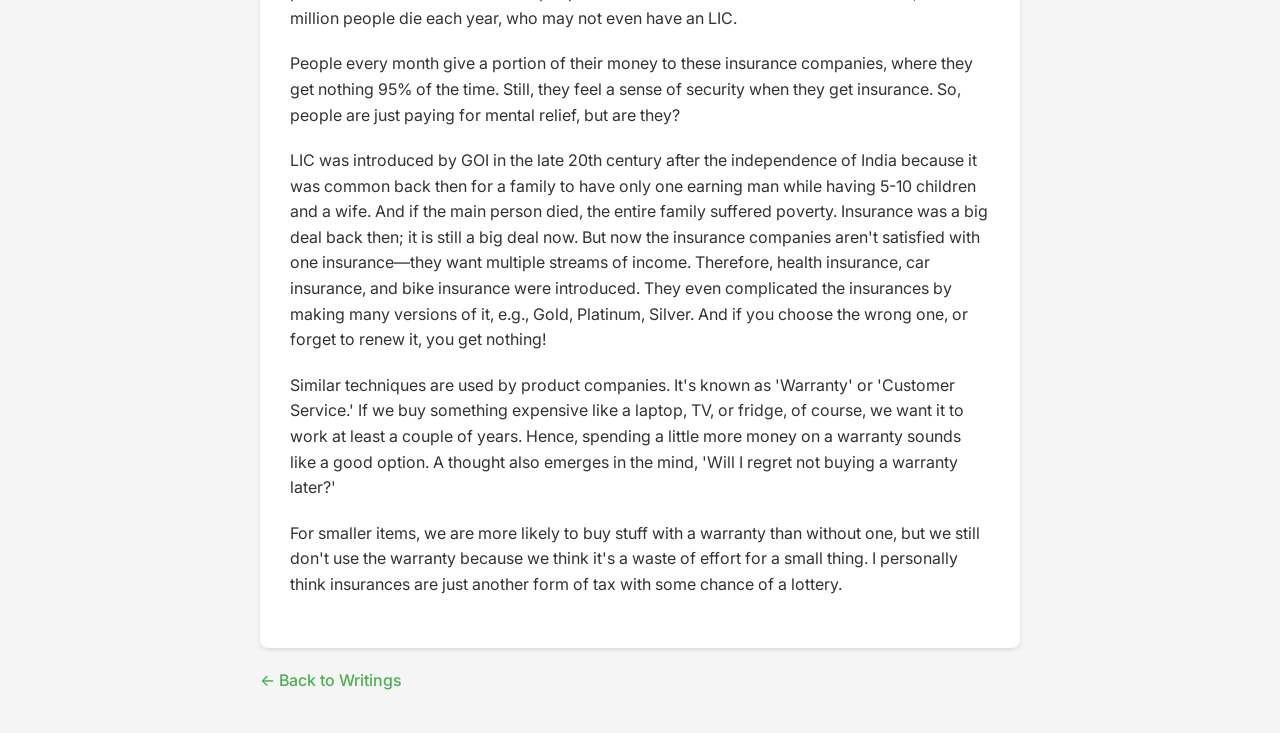
==== commit 5516219d: "Update writing1.html" ====
--- a/writings/writing1.html
+++ b/writings/writing1.html
@@ -183,7 +183,6 @@
   <p>Similar techniques are used by product companies. It's known as 'Warranty' or 'Customer Service.' If we buy something expensive like a laptop, TV, or fridge, of course, we want it to work at least a couple of years. Hence, spending a little more money on a warranty sounds like a good option. A thought also emerges in the mind, 'Will I regret not buying a warranty later?'</p>
 
   <p>For smaller items, we are more likely to buy stuff with a warranty than without one, but we still don't use the warranty because we think it's a waste of effort for a small thing. I personally think insurances are just another form of tax with some chance of a lottery.</p>
-<p>I personally think insurances are just another form of tax with some chance of lottery.</p>
       </div>
 
 
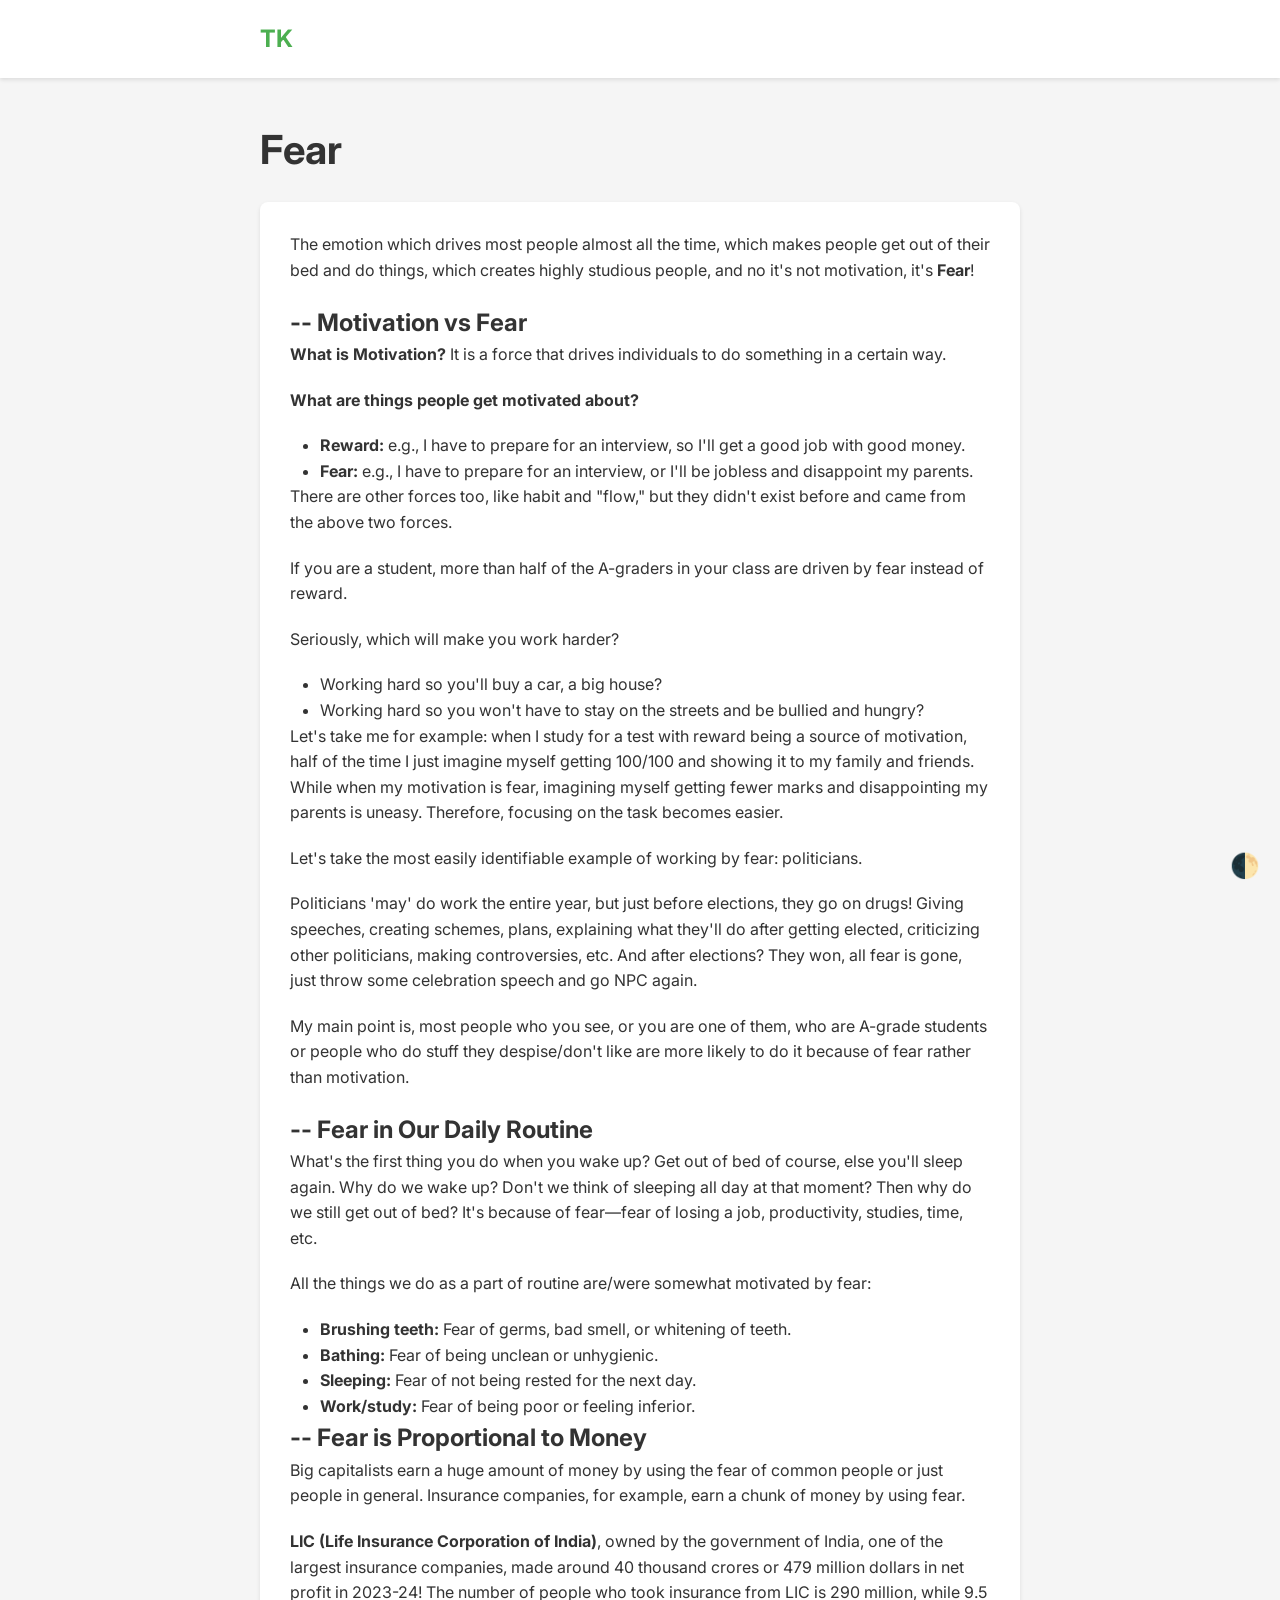
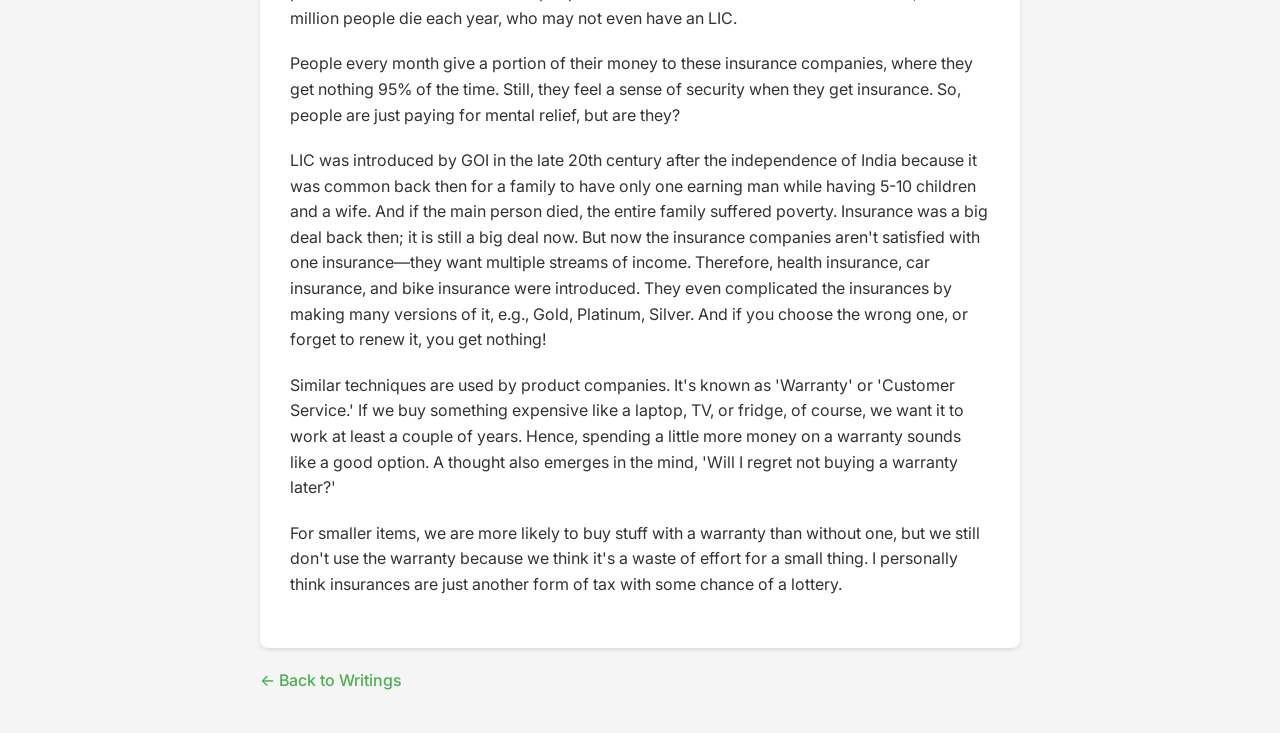
==== commit e82c5404: "Update writing1.html" ====
--- a/writings/writing1.html
+++ b/writings/writing1.html
@@ -30,6 +30,10 @@
       box-sizing: border-box;
     }
 
+    li {
+            margin-left: 30px; /* Push list items ahead a little */
+        }
+
     body {
       background-color: var(--bg-color);
       color: var(--text-color);
